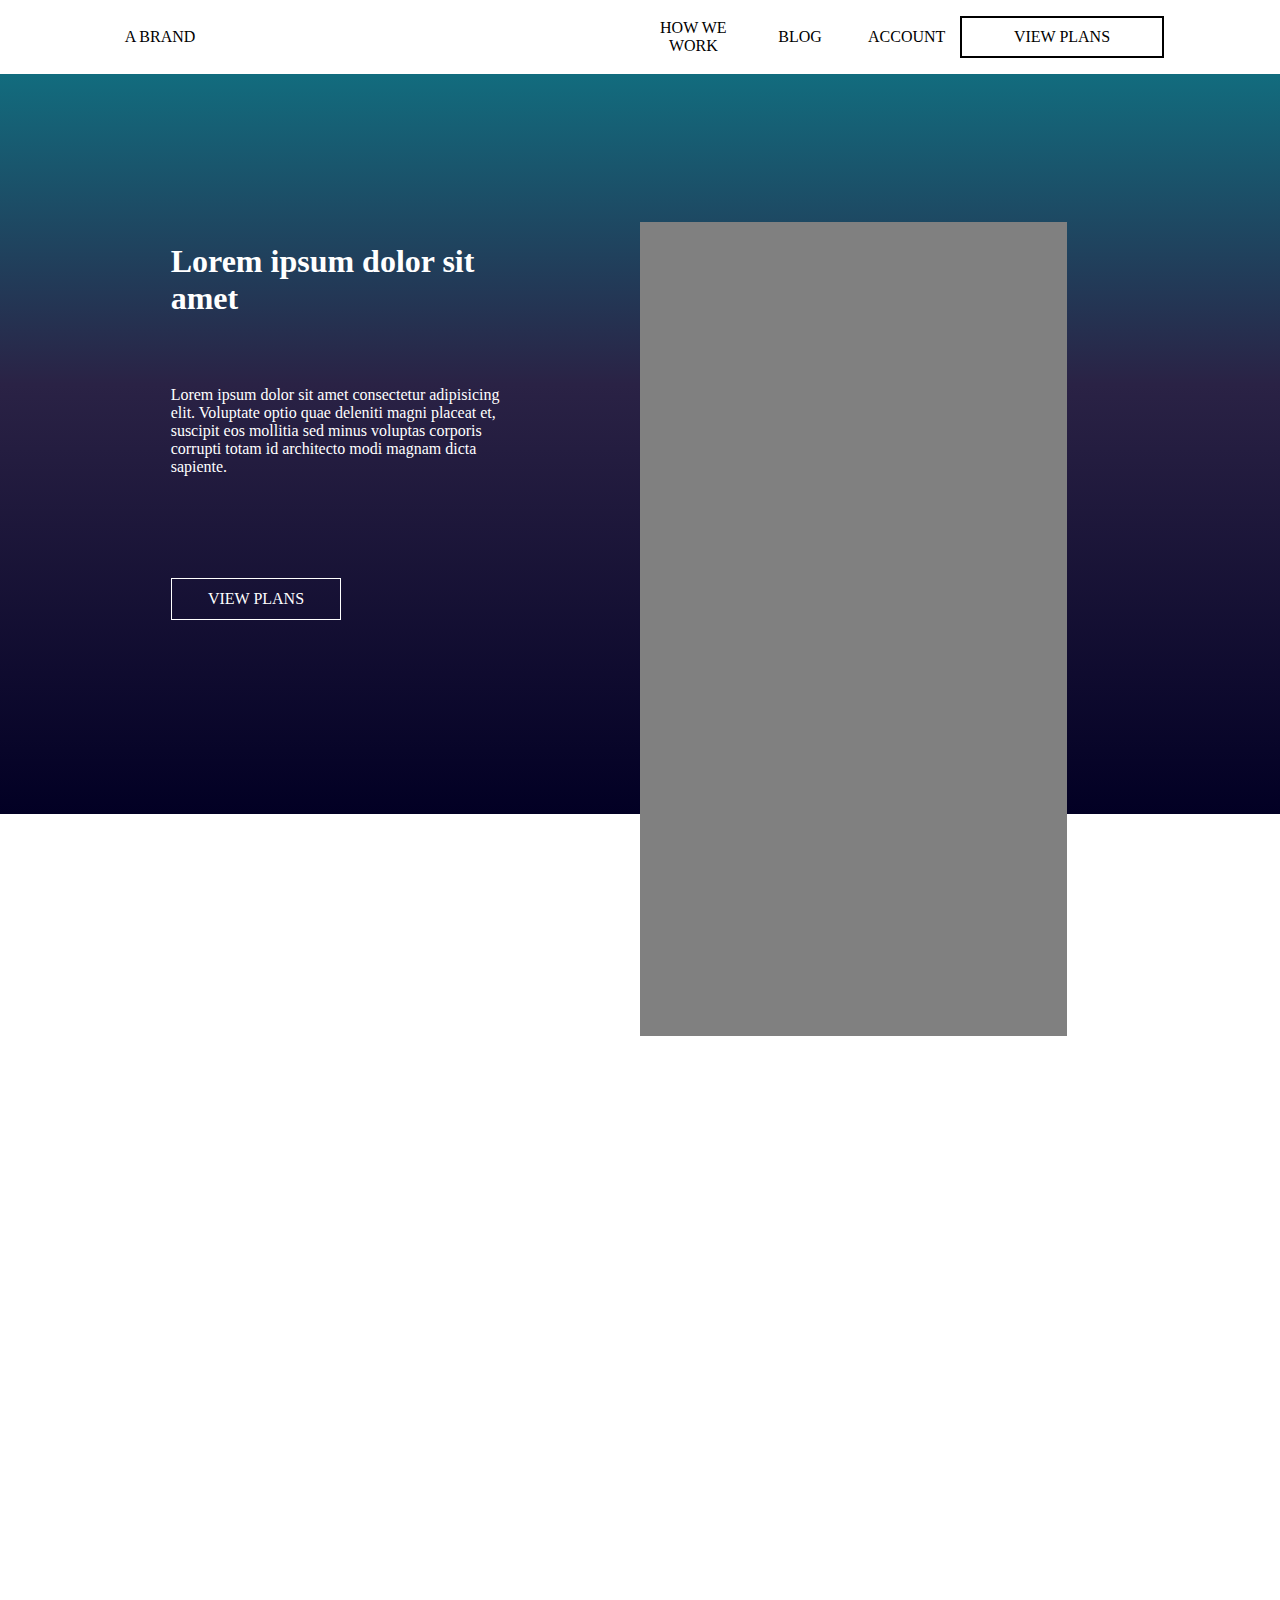
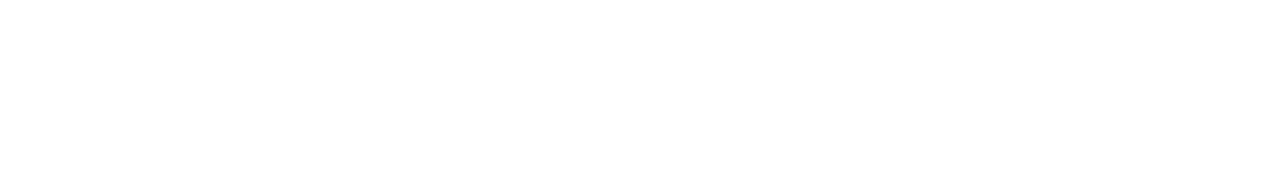
==== 3/index3.html @ cfc11939 "mock landing page" ====
<!DOCTYPE html>
<html lang="en">
  <head>
    <meta charset="UTF-8" />
    <meta http-equiv="X-UA-Compatible" content="IE=edge" />
    <meta name="viewport" content="width=device-width,initial-scale=1.0" />
    <title>Yeet</title>
    <link rel="stylesheet" type="text/css" href="index3.css" />
  </head>

  <body>
    <div class="grid">
      <div class="nav">
        <p id="brand">A BRAND</p>
        <p id="how">HOW WE WORK</p>
        <p id="blog">BLOG</p>
        <p id="acc">ACCOUNT</p>
        <p id="view">VIEW PLANS</p>
      </div>

      <div class="hero">
        <h1>
          Lorem ipsum dolor sit amet
        </h1>
        <p id="desc">
          Lorem ipsum dolor sit amet consectetur adipisicing elit. Voluptate
          optio quae deleniti magni placeat et, suscipit eos mollitia sed minus
          voluptas corporis corrupti totam id architecto modi magnam dicta
          sapiente.
        </p>
        <p id="viewPlans">
          VIEW PLANS
        </p>
      </div>
      <div class="placeholder"></div>
    </div>
  </body>
</html>
---- 3/index3.css ----
body {
  margin: 0;
  padding: 0;
}

.grid {
  display: grid;
  grid-template-rows: repeat(24, 1fr);
  grid-template-columns: repeat(12, 1fr);
}

.nav {
  grid-column: 1/24;
  display: grid;
  grid-template-columns: inherit;
  justify-content: center;
  align-items: center;
}

.nav > p {
  cursor: pointer;
}

.nav > #brand {
  text-align: center;
  grid-column: 2/3;
}

.nav > #how {
  text-align: center;
  grid-column: 7/8;
}

.nav > #blog {
  text-align: center;
  grid-column: 8/9;
}

.nav > #acc {
  text-align: center;
  grid-column: 9/10;
}

.nav > #view {
  text-align: center;
  width: 180px;
  padding: 10px;
  border: 2px solid black;
  grid-column: 10/12;
}

.hero {
  grid-row: 2/12;
  grid-column: 1/24;
  background: rgb(2, 0, 36);
  background: linear-gradient(
    0deg,
    rgba(2, 0, 36, 1) 0%,
    rgba(42, 34, 69, 1) 58%,
    rgba(18, 108, 126, 1) 100%
  );
  display: grid;
  grid-template-columns: repeat(15, 1fr);
  grid-template-rows: repeat(5, 1fr);
}

.hero > h1 {
  color: white;
  grid-column: 3/7;
  grid-row: 2/3;
}

.hero > #desc {
  color: white;
  grid-column: 3/7;
  grid-row: 3/5;
}

.hero > #viewPlans {
  cursor: pointer;
  color: white;
  border: 1px solid white;
  text-align: center;
  grid-column: 3/5;
  grid-row: 4/5;
  display: flex;
  justify-content: center;
  align-items: center;
  height: 40px;
  margin-top: 35%;
}

.placeholder {
  background: grey;
  grid-column: 7/11;
  grid-row: 4/15;
}
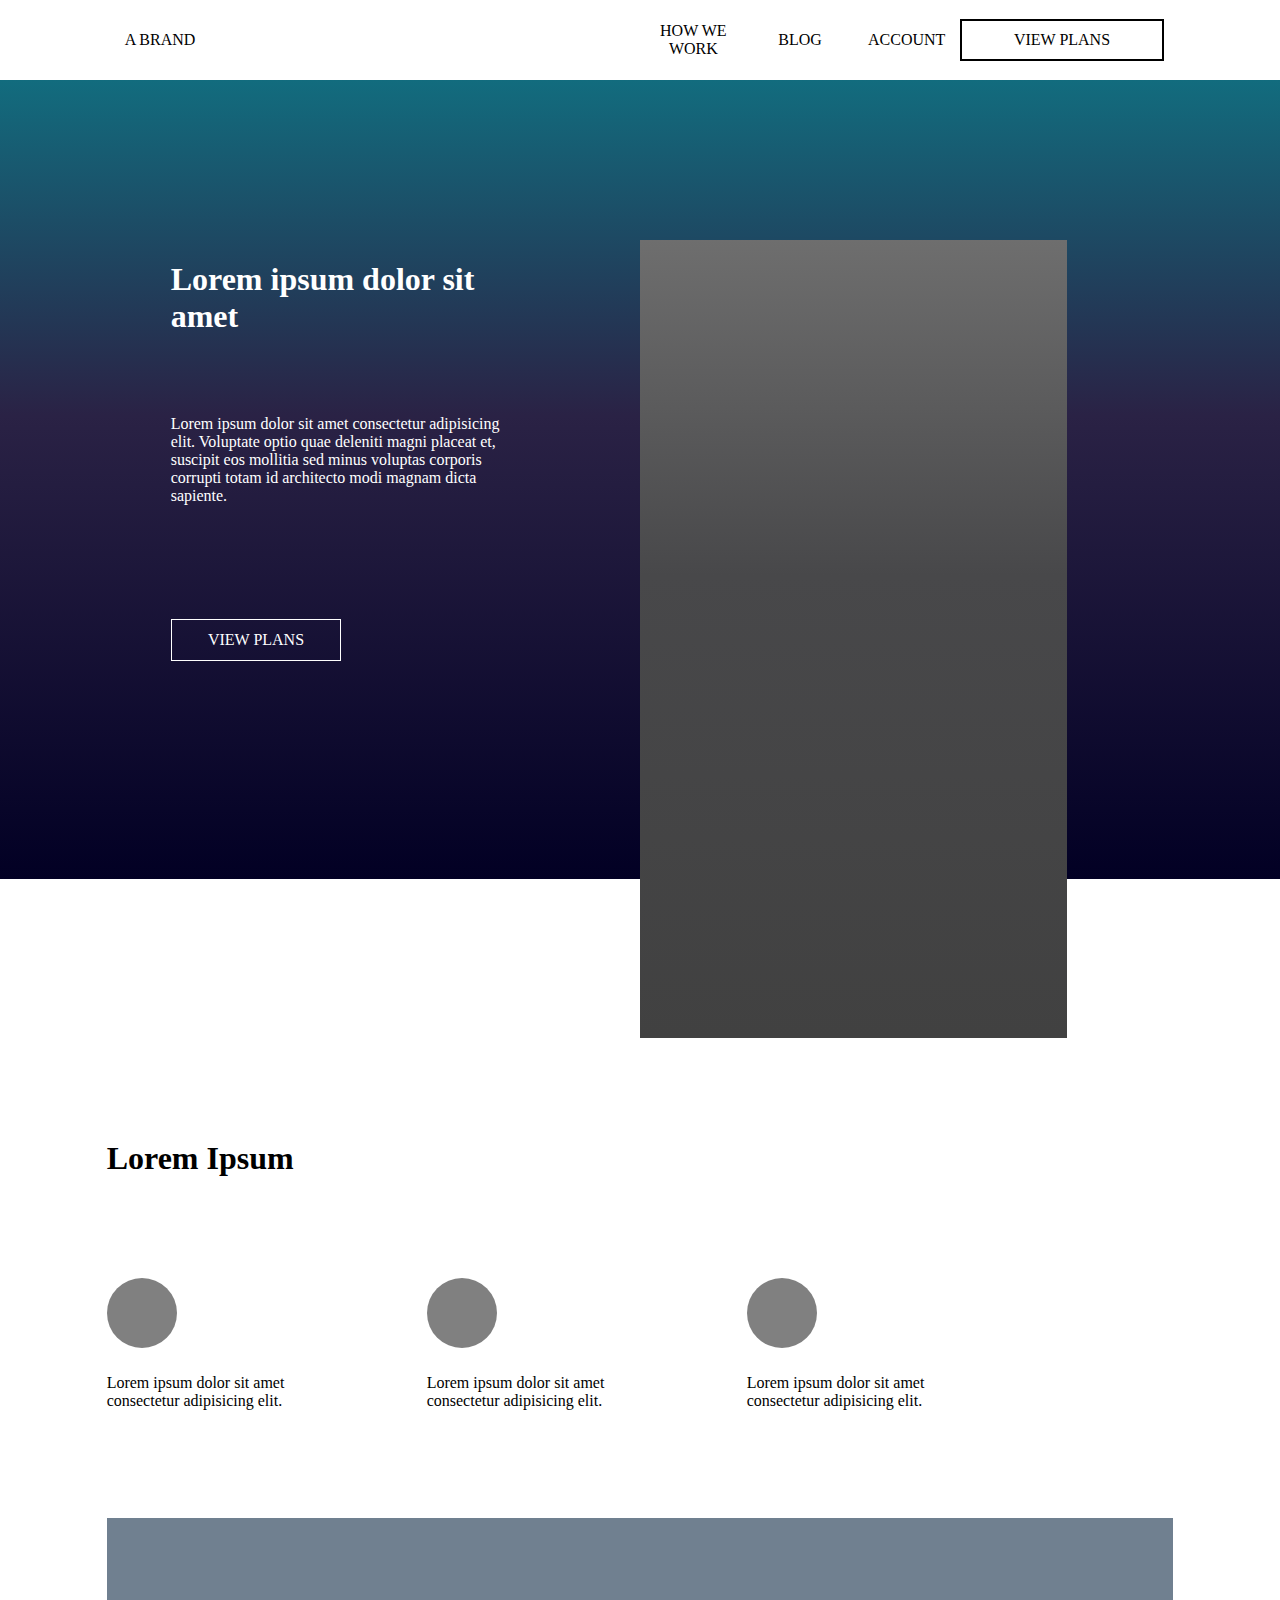
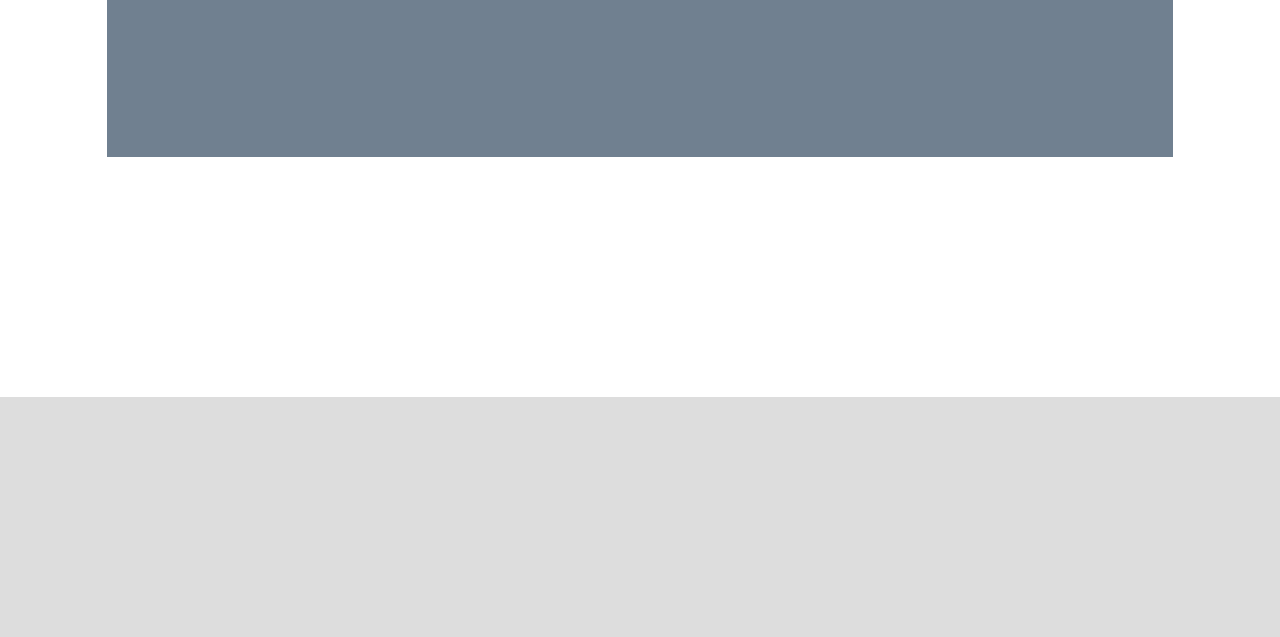
==== commit cc234ade: "subhero and footer" ====
--- a/3/index3.html
+++ b/3/index3.html
@@ -33,6 +33,29 @@
         </p>
       </div>
       <div class="placeholder"></div>
+
+      <div class="subhero">
+        <h1 id="sub-intro">Lorem Ipsum</h1>
+
+        <div class="icon-1"></div>
+        <p class="icon-desc">
+          Lorem ipsum dolor sit amet consectetur adipisicing elit.
+        </p>
+
+        <div class="icon-2"></div>
+        <p class="icon-desc-2">
+          Lorem ipsum dolor sit amet consectetur adipisicing elit.
+        </p>
+
+        <div class="icon-3"></div>
+        <p class="icon-desc-3">
+          Lorem ipsum dolor sit amet consectetur adipisicing elit.
+        </p>
+
+        <div class="outro"></div>
+      </div>
+
+      <div class="footer"></div>
     </div>
   </body>
 </html>
--- a/3/index3.css
+++ b/3/index3.css
@@ -5,7 +5,7 @@
 
 .grid {
   display: grid;
-  grid-template-rows: repeat(24, 1fr);
+  grid-template-rows: repeat(28, 1fr);
   grid-template-columns: repeat(12, 1fr);
 }
 
@@ -91,7 +91,79 @@
 }
 
 .placeholder {
+  background: rgb(65, 65, 65);
+  background: linear-gradient(
+    0deg,
+    rgba(65, 65, 65, 1) 0%,
+    rgba(72, 72, 74, 1) 58%,
+    rgba(110, 110, 110, 1) 100%
+  );
+  grid-column: 7/11;
+  grid-row: 4/14;
+}
+
+.subhero {
+  grid-row: 15/ 25;
+  grid-column: 1/13;
+  display: grid;
+  grid-template-rows: repeat(10, 1fr);
+  grid-template-columns: repeat(12, 1fr);
+}
+
+.subhero > #sub-intro {
+  grid-column: 2/4;
+}
+
+.subhero > .icon-1 {
+  width: 70px;
+  height: 70px;
+  border-radius: 50%;
   background: grey;
-  grid-column: 7/11;
-  grid-row: 4/15;
+  grid-row: 3/4;
+  grid-column: 2/3;
 }
+
+.subhero > .icon-desc {
+  grid-row: 4/ 5;
+  grid-column: 2/4;
+}
+
+.subhero > .icon-2 {
+  width: 70px;
+  height: 70px;
+  border-radius: 50%;
+  background: grey;
+  grid-row: 3/4;
+  grid-column: 5/6;
+}
+
+.subhero > .icon-desc-2 {
+  grid-row: 4/5;
+  grid-column: 5/7;
+}
+
+.subhero > .icon-3 {
+  width: 70px;
+  height: 70px;
+  border-radius: 50%;
+  background: grey;
+  grid-row: 3/4;
+  grid-column: 8/10;
+}
+
+.subhero > .icon-desc-3 {
+  grid-row: 4/5;
+  grid-column: 8/10;
+}
+
+.outro {
+  background: slategray;
+  grid-row: 6/9;
+  grid-column: 2/12;
+}
+
+.footer {
+  background: #ddd;
+  grid-row: 26/29;
+  grid-column: 1/13;
+}
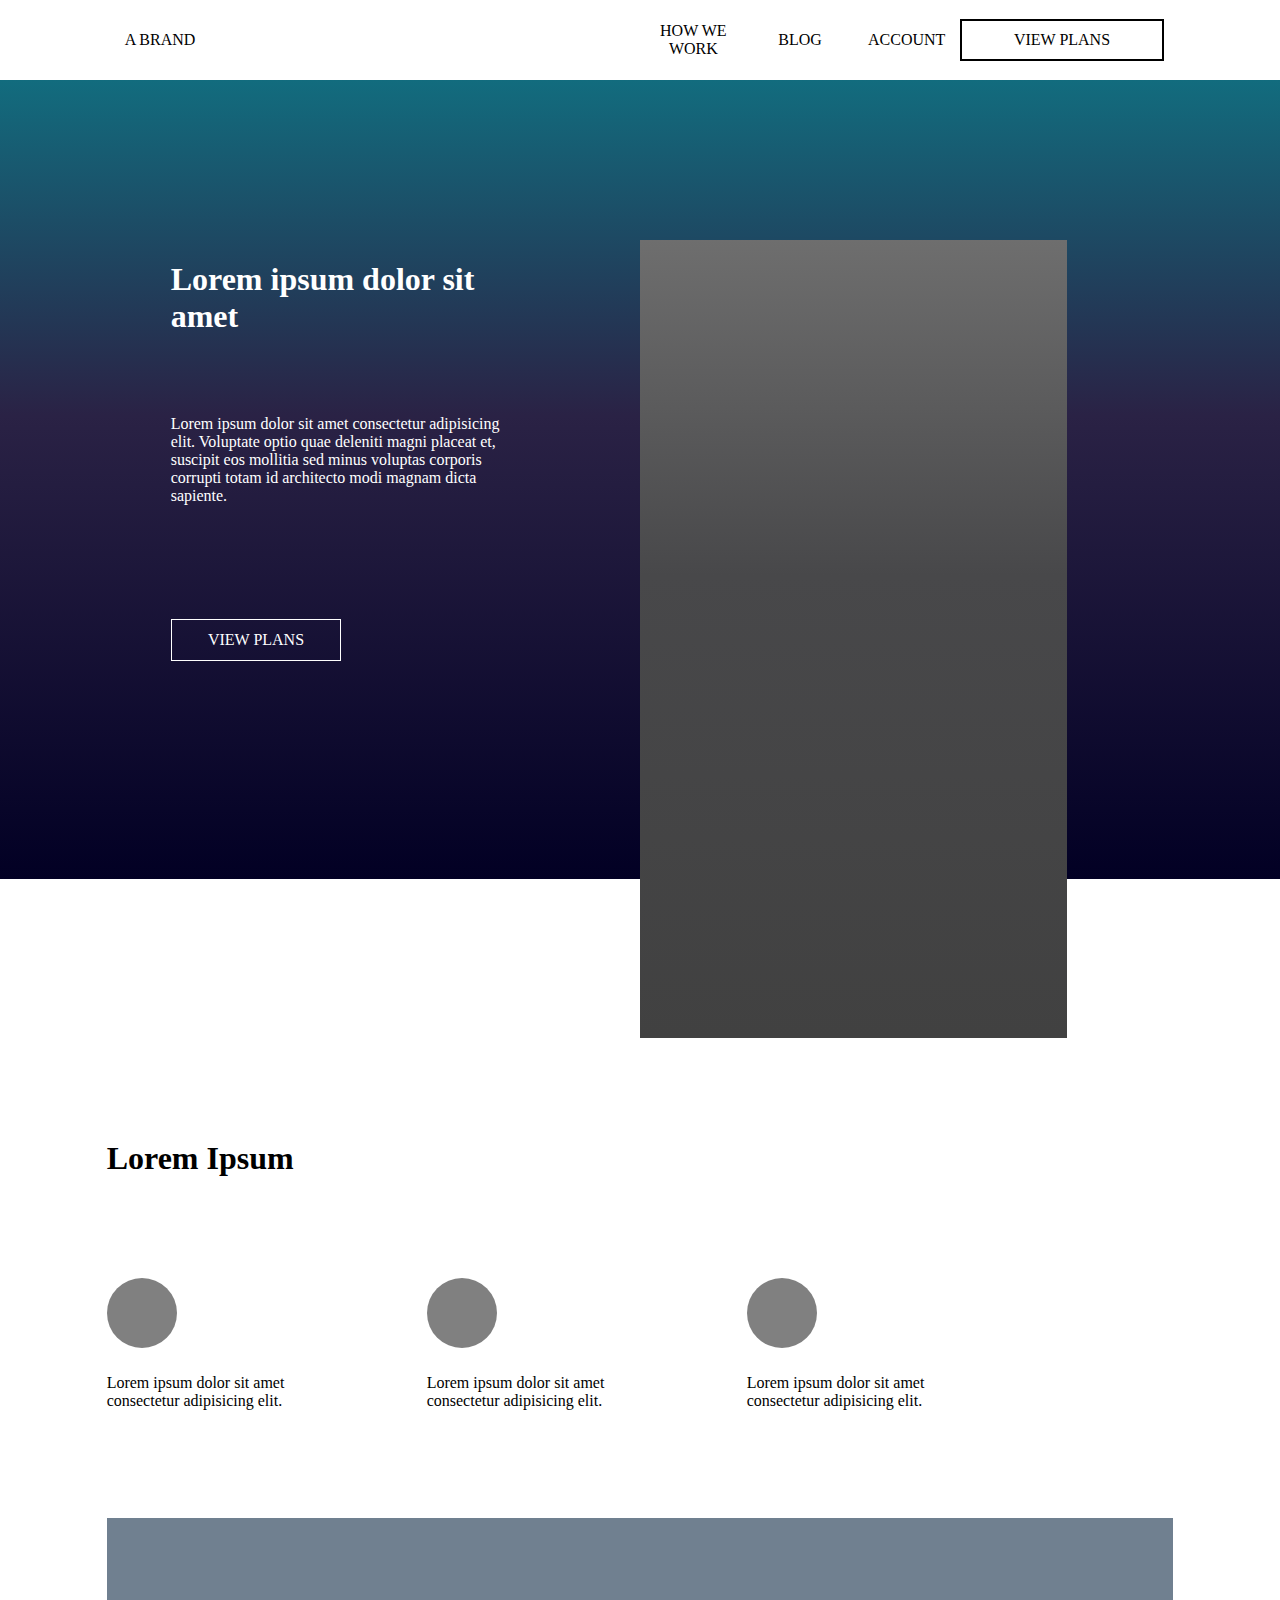
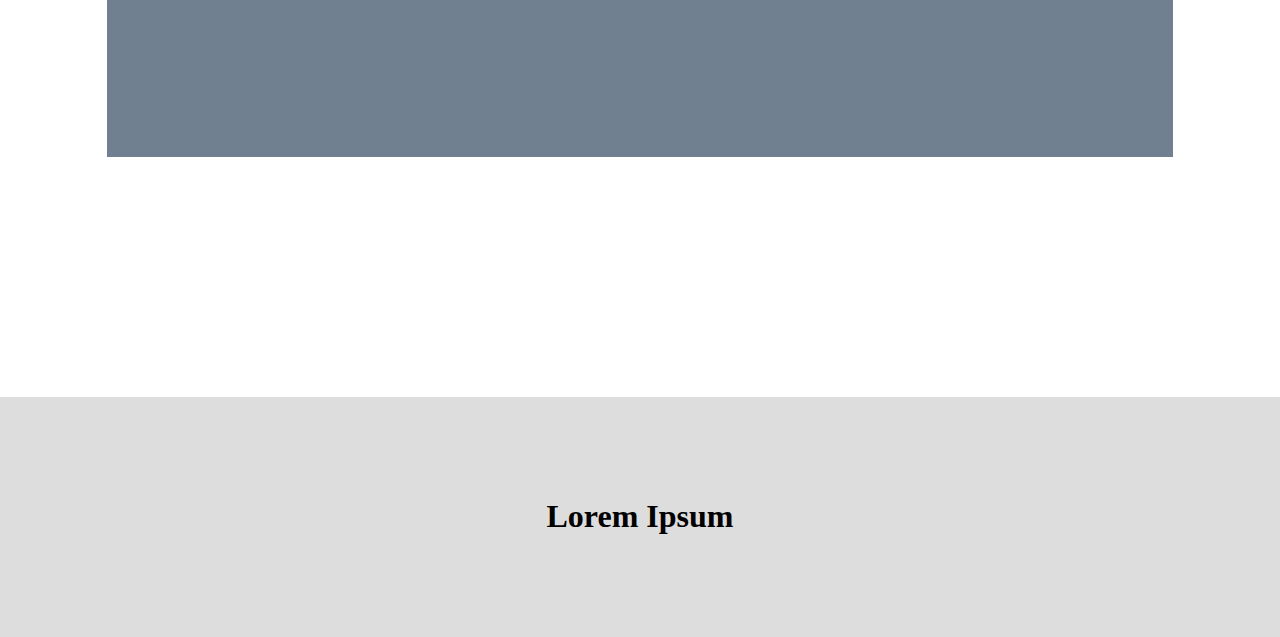
==== commit 0ed1c5bc: "footer text" ====
--- a/3/index3.html
+++ b/3/index3.html
@@ -55,7 +55,9 @@
         <div class="outro"></div>
       </div>
 
-      <div class="footer"></div>
+      <div class="footer">
+        <h1>Lorem Ipsum</h1>
+      </div>
     </div>
   </body>
 </html>
--- a/3/index3.css
+++ b/3/index3.css
@@ -166,4 +166,7 @@
   background: #ddd;
   grid-row: 26/29;
   grid-column: 1/13;
+  display: flex;
+  align-items: center;
+  justify-content: center;
 }
